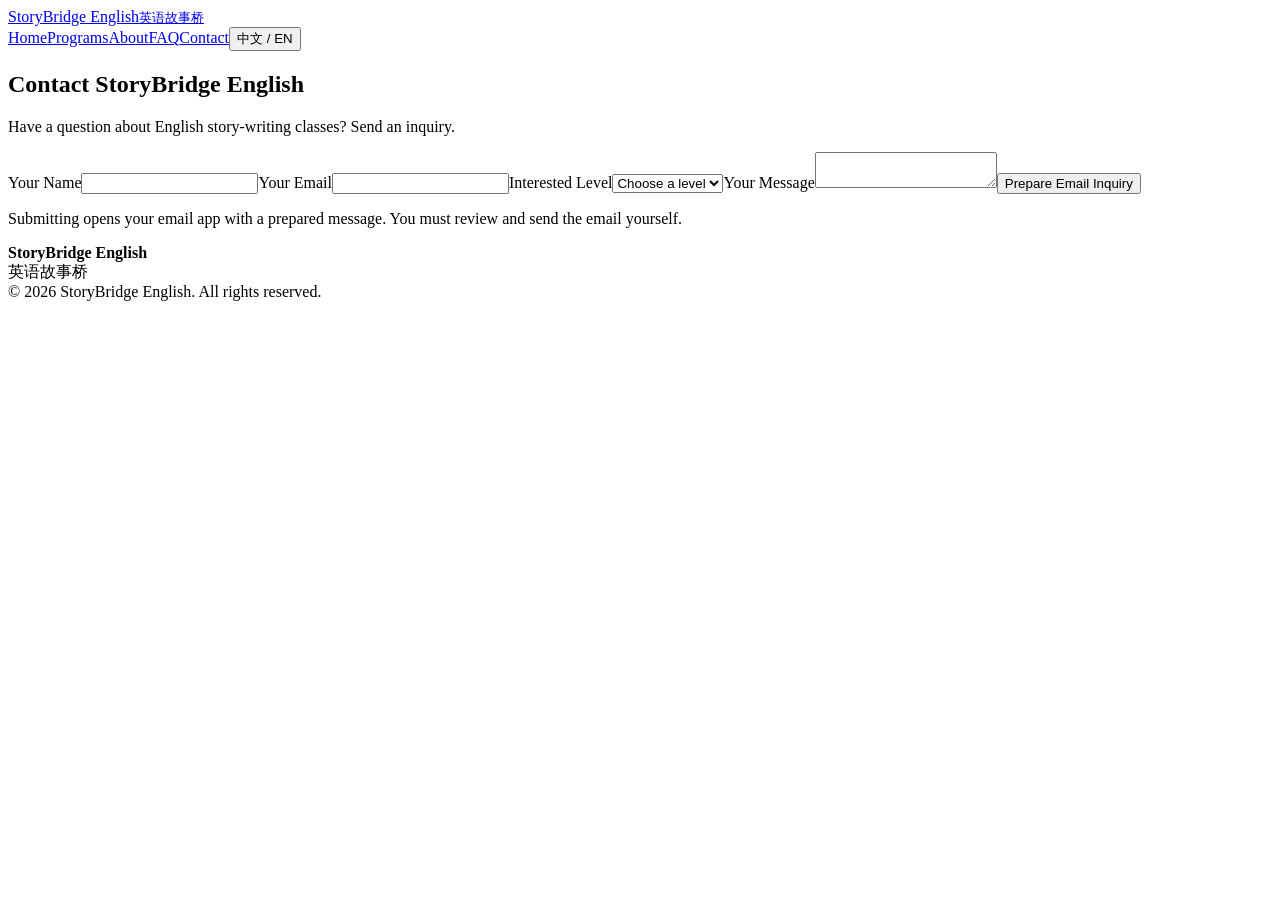
==== contact.html @ 4abde947 "Add files via upload" ====
<!doctype html><html lang="en"><head><meta charset="utf-8"><meta name="viewport" content="width=device-width,initial-scale=1"><meta name="description" content="StoryBridge English helps Chinese-speaking learners build English creative story-writing skills."><title>Contact | StoryBridge English</title><link rel="stylesheet" href="styles.css"></head><body><header class="site-header"><div class="container nav"><a class="brand" href="index.html">StoryBridge English<small>英语故事桥</small></a><nav class="links" aria-label="Main navigation"><a href="index.html" data-i18n="navHome" class="">Home</a><a href="programs.html" data-i18n="navPrograms" class="">Programs</a><a href="about.html" data-i18n="navAbout" class="">About</a><a href="faq.html" data-i18n="navFaq" class="">FAQ</a><a href="contact.html" data-i18n="navContact" class="active">Contact</a><button id="langBtn" class="lang" type="button">中文 / EN</button></nav></div></header><main><section class="page-hero"><div class="container"><h1 data-i18n="contactTitle">Contact StoryBridge English</h1><p data-i18n="contactLead">Have a question about English story-writing classes? Send an inquiry.</p></div></section><section class="section"><div class="container"><form id="inquiry" class="form"><label><span data-i18n="name">Your Name</span><input name="name" required maxlength="120" autocomplete="name"></label><label><span data-i18n="email">Your Email</span><input type="email" name="email" required maxlength="200" autocomplete="email"></label><label><span data-i18n="level">Interested Level</span><select name="level" required><option value="" data-i18n="choose">Choose a level</option><option value="Beginner" data-i18n="beg">Beginner</option><option value="Intermediate" data-i18n="int">Intermediate</option><option value="Advanced" data-i18n="adv">Advanced</option><option value="Not Sure" data-i18n="other">Not Sure Yet</option></select></label><label><span data-i18n="message">Your Message</span><textarea name="message" required maxlength="3000"></textarea></label><button class="btn" type="submit" data-i18n="send">Prepare Email Inquiry</button><p class="note" data-i18n="formNote">Submitting opens your email app with a prepared message. You must review and send the email yourself.</p><p id="formStatus" class="alert" data-i18n="setup" role="alert" hidden>Contact form setup is pending: the website owner needs to add a receiving email address.</p></form></div></section></main><footer class="footer"><div class="container footer-row"><div><strong>StoryBridge English</strong><div>英语故事桥</div></div><div>© 2026 <span data-i18n="copyright">StoryBridge English. All rights reserved.</span></div></div></footer><script src="script.js"></script></body></html>
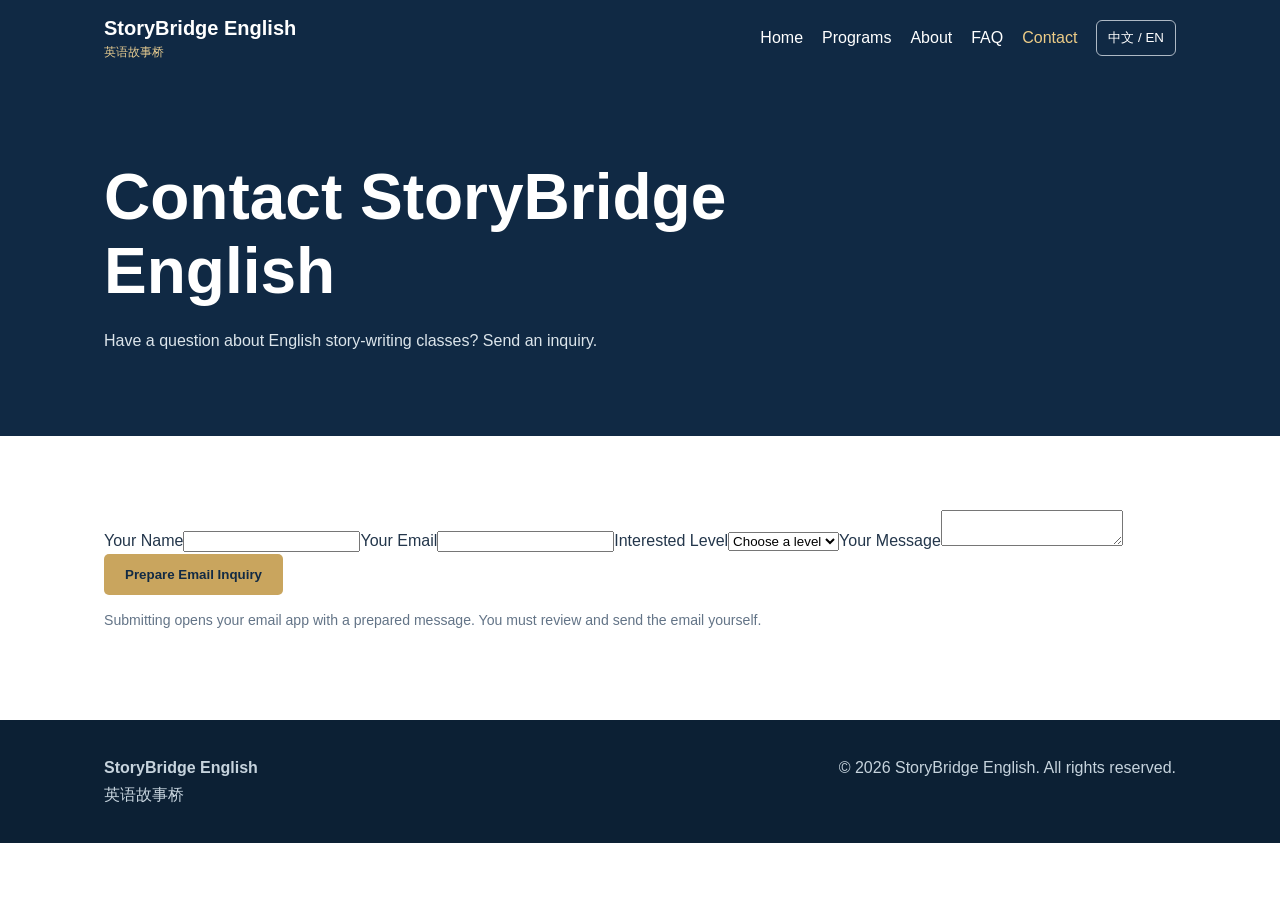
==== commit 98090efe: "Change contact form action to Formspree Updated form action to use Formspree for email inquiries." ====
--- a/contact.html
+++ b/contact.html
@@ -1 +1 @@
-<!doctype html><html lang="en"><head><meta charset="utf-8"><meta name="viewport" content="width=device-width,initial-scale=1"><meta name="description" content="StoryBridge English helps Chinese-speaking learners build English creative story-writing skills."><title>Contact | StoryBridge English</title><link rel="stylesheet" href="styles.css"></head><body><header class="site-header"><div class="container nav"><a class="brand" href="index.html">StoryBridge English<small>英语故事桥</small></a><nav class="links" aria-label="Main navigation"><a href="index.html" data-i18n="navHome" class="">Home</a><a href="programs.html" data-i18n="navPrograms" class="">Programs</a><a href="about.html" data-i18n="navAbout" class="">About</a><a href="faq.html" data-i18n="navFaq" class="">FAQ</a><a href="contact.html" data-i18n="navContact" class="active">Contact</a><button id="langBtn" class="lang" type="button">中文 / EN</button></nav></div></header><main><section class="page-hero"><div class="container"><h1 data-i18n="contactTitle">Contact StoryBridge English</h1><p data-i18n="contactLead">Have a question about English story-writing classes? Send an inquiry.</p></div></section><section class="section"><div class="container"><form id="inquiry" class="form"><label><span data-i18n="name">Your Name</span><input name="name" required maxlength="120" autocomplete="name"></label><label><span data-i18n="email">Your Email</span><input type="email" name="email" required maxlength="200" autocomplete="email"></label><label><span data-i18n="level">Interested Level</span><select name="level" required><option value="" data-i18n="choose">Choose a level</option><option value="Beginner" data-i18n="beg">Beginner</option><option value="Intermediate" data-i18n="int">Intermediate</option><option value="Advanced" data-i18n="adv">Advanced</option><option value="Not Sure" data-i18n="other">Not Sure Yet</option></select></label><label><span data-i18n="message">Your Message</span><textarea name="message" required maxlength="3000"></textarea></label><button class="btn" type="submit" data-i18n="send">Prepare Email Inquiry</button><p class="note" data-i18n="formNote">Submitting opens your email app with a prepared message. You must review and send the email yourself.</p><p id="formStatus" class="alert" data-i18n="setup" role="alert" hidden>Contact form setup is pending: the website owner needs to add a receiving email address.</p></form></div></section></main><footer class="footer"><div class="container footer-row"><div><strong>StoryBridge English</strong><div>英语故事桥</div></div><div>© 2026 <span data-i18n="copyright">StoryBridge English. All rights reserved.</span></div></div></footer><script src="script.js"></script></body></html>+<!doctype html><html lang="en"><head><meta charset="utf-8"><meta name="viewport" content="width=device-width,initial-scale=1"><meta name="description" content="StoryBridge English helps Chinese-speaking learners build English creative story-writing skills."><title>Contact | StoryBridge English</title><link rel="stylesheet" href="styles.css"></head><body><header class="site-header"><div class="container nav"><a class="brand" href="index.html">StoryBridge English<small>英语故事桥</small></a><nav class="links" aria-label="Main navigation"><a href="index.html" data-i18n="navHome" class="">Home</a><a href="programs.html" data-i18n="navPrograms" class="">Programs</a><a href="about.html" data-i18n="navAbout" class="">About</a><a href="faq.html" data-i18n="navFaq" class="">FAQ</a><a href="contact.html" data-i18n="navContact" class="active">Contact</a><button id="langBtn" class="lang" type="button">中文 / EN</button></nav></div></header><main><section class="page-hero"><div class="container"><h1 data-i18n="contactTitle">Contact StoryBridge English</h1><p data-i18n="contactLead">Have a question about English story-writing classes? Send an inquiry.</p></div></section><section class="section"><div class="container"><form action="https://formspree.io/f/xgaalpal" method="POST"><label><span data-i18n="name">Your Name</span><input name="name" required maxlength="120" autocomplete="name"></label><label><span data-i18n="email">Your Email</span><input type="email" name="email" required maxlength="200" autocomplete="email"></label><label><span data-i18n="level">Interested Level</span><select name="level" required><option value="" data-i18n="choose">Choose a level</option><option value="Beginner" data-i18n="beg">Beginner</option><option value="Intermediate" data-i18n="int">Intermediate</option><option value="Advanced" data-i18n="adv">Advanced</option><option value="Not Sure" data-i18n="other">Not Sure Yet</option></select></label><label><span data-i18n="message">Your Message</span><textarea name="message" required maxlength="3000"></textarea></label><button class="btn" type="submit" data-i18n="send">Prepare Email Inquiry</button><p class="note" data-i18n="formNote">Submitting opens your email app with a prepared message. You must review and send the email yourself.</p><p id="formStatus" class="alert" data-i18n="setup" role="alert" hidden>Contact form setup is pending: the website owner needs to add a receiving email address.</p></form></div></section></main><footer class="footer"><div class="container footer-row"><div><strong>StoryBridge English</strong><div>英语故事桥</div></div><div>© 2026 <span data-i18n="copyright">StoryBridge English. All rights reserved.</span></div></div></footer><script src="script.js"></script></body></html>
--- a/styles.css
+++ b/styles.css
@@ -0,0 +1,10 @@
+ :root{--navy:#102944;--gold:#c9a55e;--cream:#faf8f3;--ink:#23364b;--muted:#637487}*{box-sizing:border-box}body{margin:0;font-family:Arial,'Microsoft YaHei',sans-serif;color:var(--ink);line-height:1.65}a{color:inherit;text-decoration:none}.container{max-width:1120px;margin:auto;padding:0 24px}.site-header{background:var(--navy);color:white;position:sticky;top:0;z-index:10}.nav{display:flex;align-items:center;justify-content:space-between;gap:20px;min-height:76px}.brand{font-weight:800;font-size:1.25rem;line-height:1.2}.brand small{display:block;color:#e6cb90;font-size:.75rem;font-weight:400;margin-top:5px}.links{display:flex;gap:19px;align-items:center;flex-wrap:wrap}.links a:hover,.links a.active{color:#edcc87}.lang{background:transparent;border:1px solid #aeb9c5;border-radius:6px;color:white;padding:8px 11px;cursor:pointer}.hero{background:linear-gradient(125deg,#102944,#234867);color:white;padding:100px 0 105px}.eyebrow{text-transform:uppercase;letter-spacing:.16em;color:#e5c37b;font-size:.8rem;font-weight:700}h1{font-size:clamp(2.3rem,5vw,4.2rem);line-height:1.15;max-width:820px;margin:20px 0}h2{font-size:clamp(1.7rem,3vw,2.35rem);line-height:1.25;margin:0 0 16px}h3{font-size:1.2rem;margin:0 0 10px}.lead{font-size:1.17rem;max-width:740px;color:#e3eaf0}.actions{display:flex;gap:14px;flex-wrap:wrap;margin-top:28px}.btn{display:inline-block;padding:13px 21px;background:var(--gold);color:#112a44;font-weight:700;border-radius:5px;border:0;cursor:pointer}.btn.outline{background:transparent;border:1px solid #d8e2ea;color:white}.section{padding:74px 0}.section.alt{background:var(--cream)}.center{text-align:center}.intro{max-width:760px;margin:0 auto 34px;color:var(--muted)}.grid{display:grid;grid-template-columns:repeat(3,1fr);gap:22px}.card{padding:28px;background:white;border:1px solid #e4e7ea;border-radius:9px;box-shadow:0 5px 20px #0d28400b}.card .level{font-size:.77rem;letter-spacing:.1em;color:#94702d;font-weight:800}.card p{color:var(--muted)}.card a{color:#87641d;font-weight:700}.banner{background:#173954;color:white;padding:56px 0}.banner p{color:#e1e8ed}.page-hero{background:var(--navy);color:white;padding:65px 0}.page-hero p{color:#dce5eb;max-width:780px}.prose{max-width:800px}.prose p{color:#536476}.form{max-width:740px;display:grid;gap:15px}.form label{font-weight:700;display:block}.form input,.form select,.form textarea{width:100%;padding:12px;border:1px solid #bbc5ce;border-radius:5px;font:inherit;margin-top:6px}.form textarea{min-height:125px}.note{font-size:.88rem;color:var(--muted)}.alert{padding:13px;border-radius:5px;background:#fff1d8;color:#674b14}.footer{background:#0c2034;color:#c6d3dd;padding:35px 0}.footer a{color:#e8cc90}.footer-row{display:flex;justify-content:space-between;gap:20px;flex-wrap:wrap}.faq details{border-bottom:1px solid #dde3e8;padding:18px 0}.faq summary{cursor:pointer;font-weight:700}.faq p{color:var(--muted)}[hidden]{display:none!important}@media(max-width:800px){.nav{align-items:flex-start;flex-direction:column;padding:16px 0}.links{gap:12px}.links a{font-size:.89rem}.grid{grid-template-columns:1fr}.hero{padding:65px 0}.section{padding:50px 0}}
+/* About page teacher profiles */
+.teacher-grid{display:grid;grid-template-columns:repeat(2,minmax(0,1fr));gap:22px;margin-top:22px}
+.teacher-card{border:1px solid #e4e7ea;border-radius:10px;padding:26px;background:#fff;box-shadow:0 5px 20px #0d28400b}
+.teacher-initials{width:64px;height:64px;display:grid;place-items:center;border-radius:50%;background:#102944;color:#e6cb90;font-size:1.3rem;font-weight:700;margin-bottom:20px}
+.teacher-card h3{margin-bottom:2px;color:#102944}.teacher-card .teacher-role{font-weight:700;color:#98742e;margin:0 0 10px}.teacher-card p{margin-top:0}
+@media(max-width:700px){.teacher-grid{grid-template-columns:1fr}}
+
+/* Elena's book and video showcase */
+.portfolio-heading{text-align:center;max-width:740px;margin:0 auto 34px}.portfolio-kicker{font-size:.78rem;font-weight:800;letter-spacing:.15em;color:#94702d}.portfolio-heading p,.portfolio-video p{color:var(--muted)}.portfolio-grid{display:grid;grid-template-columns:1.1fr 1fr;gap:30px;align-items:start}.portfolio-photo{margin:0;background:white;border:1px solid #e4e7ea;padding:12px;border-radius:10px;box-shadow:0 5px 20px #0d28400b}.portfolio-photo img{width:100%;height:auto;display:block;border-radius:5px}.portfolio-photo figcaption{font-size:.9rem;color:var(--muted);padding:12px 6px 3px}.portfolio-video{background:white;border:1px solid #e4e7ea;border-radius:10px;padding:22px;box-shadow:0 5px 20px #0d28400b}.video-frame{position:relative;aspect-ratio:16/9;overflow:hidden;background:#102944;border-radius:7px;margin:20px 0}.video-frame iframe{position:absolute;inset:0;width:100%;height:100%;border:0}.portfolio-video-link{display:inline-block;background:#102944;color:#fff;padding:11px 17px;border-radius:5px;font-weight:700}.portfolio-video-link:hover{background:#234867}@media(max-width:800px){.portfolio-grid{grid-template-columns:1fr}}
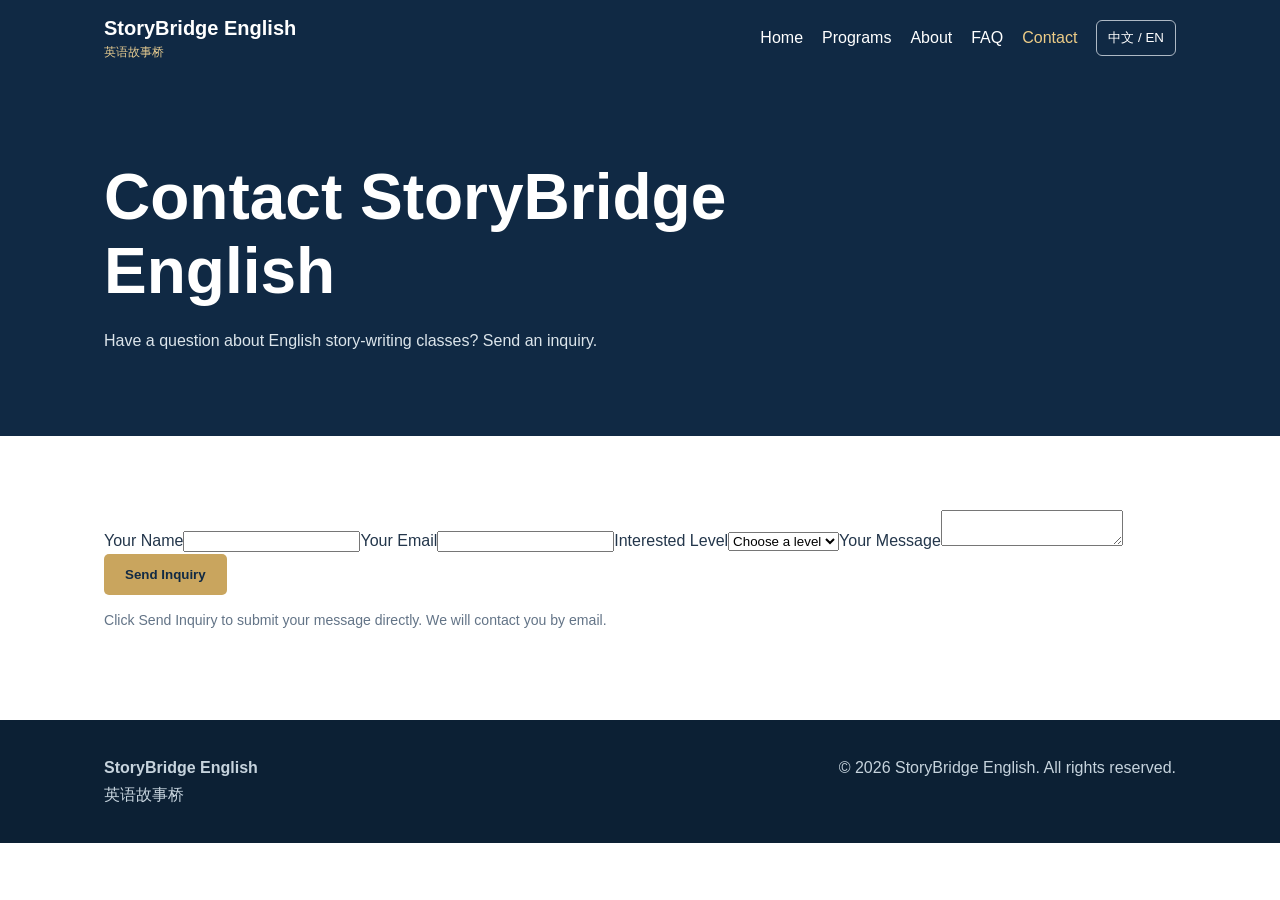
==== commit b65a0ed1: "Change contact form button text and submission note Updated the contact form submission button text " ====
--- a/contact.html
+++ b/contact.html
@@ -1 +1 @@
-<!doctype html><html lang="en"><head><meta charset="utf-8"><meta name="viewport" content="width=device-width,initial-scale=1"><meta name="description" content="StoryBridge English helps Chinese-speaking learners build English creative story-writing skills."><title>Contact | StoryBridge English</title><link rel="stylesheet" href="styles.css"></head><body><header class="site-header"><div class="container nav"><a class="brand" href="index.html">StoryBridge English<small>英语故事桥</small></a><nav class="links" aria-label="Main navigation"><a href="index.html" data-i18n="navHome" class="">Home</a><a href="programs.html" data-i18n="navPrograms" class="">Programs</a><a href="about.html" data-i18n="navAbout" class="">About</a><a href="faq.html" data-i18n="navFaq" class="">FAQ</a><a href="contact.html" data-i18n="navContact" class="active">Contact</a><button id="langBtn" class="lang" type="button">中文 / EN</button></nav></div></header><main><section class="page-hero"><div class="container"><h1 data-i18n="contactTitle">Contact StoryBridge English</h1><p data-i18n="contactLead">Have a question about English story-writing classes? Send an inquiry.</p></div></section><section class="section"><div class="container"><form action="https://formspree.io/f/xgaalpal" method="POST"><label><span data-i18n="name">Your Name</span><input name="name" required maxlength="120" autocomplete="name"></label><label><span data-i18n="email">Your Email</span><input type="email" name="email" required maxlength="200" autocomplete="email"></label><label><span data-i18n="level">Interested Level</span><select name="level" required><option value="" data-i18n="choose">Choose a level</option><option value="Beginner" data-i18n="beg">Beginner</option><option value="Intermediate" data-i18n="int">Intermediate</option><option value="Advanced" data-i18n="adv">Advanced</option><option value="Not Sure" data-i18n="other">Not Sure Yet</option></select></label><label><span data-i18n="message">Your Message</span><textarea name="message" required maxlength="3000"></textarea></label><button class="btn" type="submit" data-i18n="send">Prepare Email Inquiry</button><p class="note" data-i18n="formNote">Submitting opens your email app with a prepared message. You must review and send the email yourself.</p><p id="formStatus" class="alert" data-i18n="setup" role="alert" hidden>Contact form setup is pending: the website owner needs to add a receiving email address.</p></form></div></section></main><footer class="footer"><div class="container footer-row"><div><strong>StoryBridge English</strong><div>英语故事桥</div></div><div>© 2026 <span data-i18n="copyright">StoryBridge English. All rights reserved.</span></div></div></footer><script src="script.js"></script></body></html>
+<!doctype html><html lang="en"><head><meta charset="utf-8"><meta name="viewport" content="width=device-width,initial-scale=1"><meta name="description" content="StoryBridge English helps Chinese-speaking learners build English creative story-writing skills."><title>Contact | StoryBridge English</title><link rel="stylesheet" href="styles.css"></head><body><header class="site-header"><div class="container nav"><a class="brand" href="index.html">StoryBridge English<small>英语故事桥</small></a><nav class="links" aria-label="Main navigation"><a href="index.html" data-i18n="navHome" class="">Home</a><a href="programs.html" data-i18n="navPrograms" class="">Programs</a><a href="about.html" data-i18n="navAbout" class="">About</a><a href="faq.html" data-i18n="navFaq" class="">FAQ</a><a href="contact.html" data-i18n="navContact" class="active">Contact</a><button id="langBtn" class="lang" type="button">中文 / EN</button></nav></div></header><main><section class="page-hero"><div class="container"><h1 data-i18n="contactTitle">Contact StoryBridge English</h1><p data-i18n="contactLead">Have a question about English story-writing classes? Send an inquiry.</p></div></section><section class="section"><div class="container"><form action="https://formspree.io/f/xgaalpal" method="POST"><label><span data-i18n="name">Your Name</span><input name="name" required maxlength="120" autocomplete="name"></label><label><span data-i18n="email">Your Email</span><input type="email" name="email" required maxlength="200" autocomplete="email"></label><label><span data-i18n="level">Interested Level</span><select name="level" required><option value="" data-i18n="choose">Choose a level</option><option value="Beginner" data-i18n="beg">Beginner</option><option value="Intermediate" data-i18n="int">Intermediate</option><option value="Advanced" data-i18n="adv">Advanced</option><option value="Not Sure" data-i18n="other">Not Sure Yet</option></select></label><label><span data-i18n="message">Your Message</span><textarea name="message" required maxlength="3000"></textarea></label><button class="btn" type="submit" data-i18n="send">Send Inquiry</button><p class="note" data-i18n="formNote">Click Send Inquiry to submit your message directly. We will contact you by email.</p><p id="formStatus" class="alert" data-i18n="setup" role="alert" hidden>Contact form setup is pending: the website owner needs to add a receiving email address.</p></form></div></section></main><footer class="footer"><div class="container footer-row"><div><strong>StoryBridge English</strong><div>英语故事桥</div></div><div>© 2026 <span data-i18n="copyright">StoryBridge English. All rights reserved.</span></div></div></footer><script src="script.js"></script></body></html>
